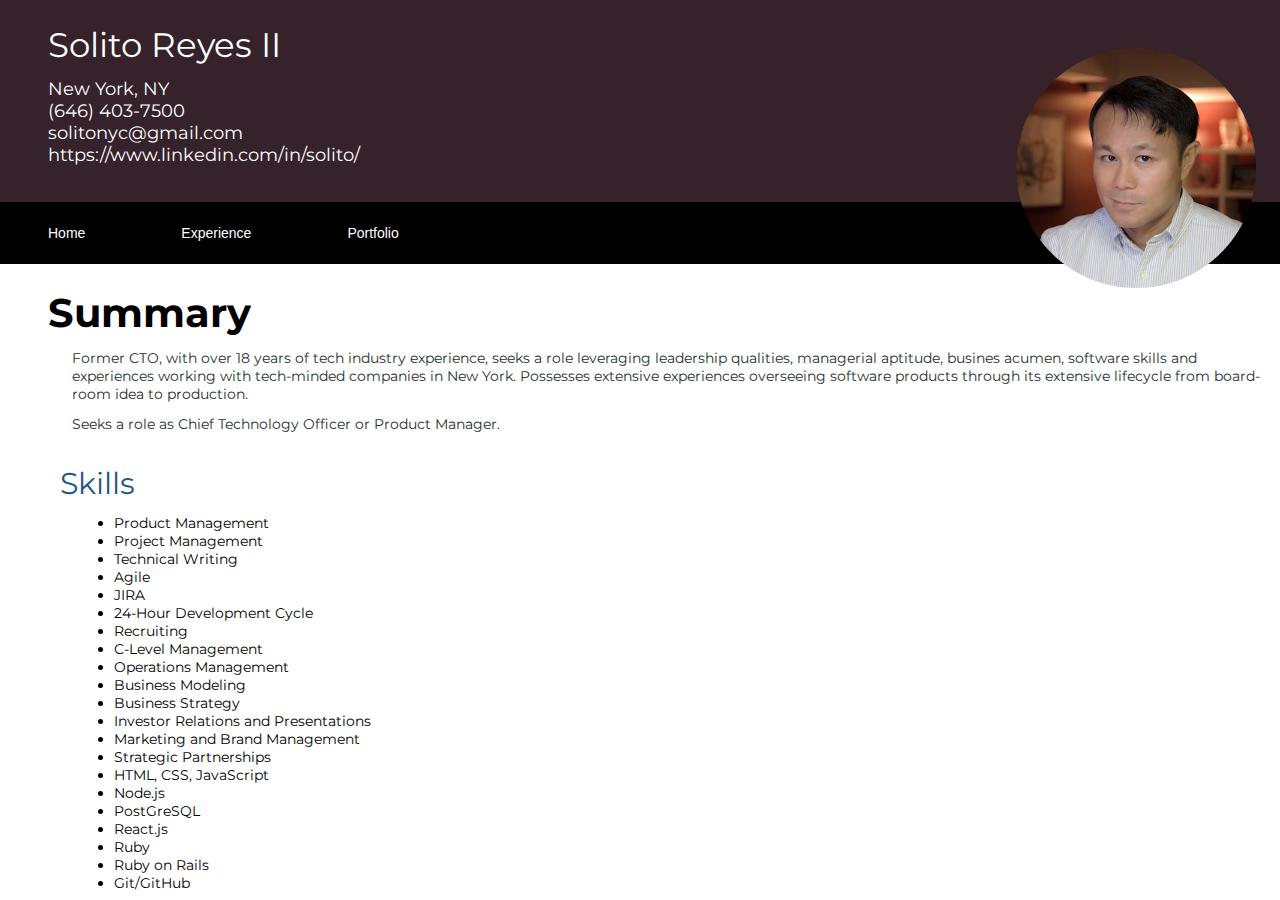
==== index.html @ 1f186f5e "complete boilerplate version" ====
<!DOCTYPE html>
<html>
<head>
	<title>Solito Reyes II</title>
	<link rel="stylesheet" type="text/css" href="styles.css">
	<script src="javascript.js"></script>
	<link href="https://fonts.googleapis.com/css?family=Montserrat" rel="stylesheet" type="text/css">
</head>
<body>
	<div class="header">
			<img class="headshot"; src="images/photo.png">
			<p class="name">Solito Reyes II</p>
			<p class="info">New York, NY <br />
			(646) 403-7500<br />
			solitonyc@gmail.com<br />
			<a class='linkedin_link' href="https://www.linkedin.com/in/solito/">https://www.linkedin.com/in/solito/</a></p>
	</div>
	<nav>
		<a href="index.html">Home</a>
		<a href="experience.html">Experience</a>
		<a href="portfolio.html">Portfolio</a>
		
	</nav>

	<div class="main">
		<h1>Summary</h1>
			<p>Former CTO, with over 18 years of tech industry experience, seeks a role leveraging leadership qualities, managerial aptitude, busines acumen, software skills and experiences working with tech-minded companies in New York. Possesses extensive experiences overseeing software products through its extensive lifecycle from board-room idea to production.</p>
			<p>Seeks a role as Chief Technology Officer or Product Manager.</p>

		<h2>Skills</h2>
				<ul>
					<li>Product Management</li>
					<li>Project Management</li>
					<li>Technical Writing</li>
					<li>Agile</li>
					<li>JIRA</li>
					<li>24-Hour Development Cycle</li>
					<li>Recruiting</li>		
				</ul><ul>
					<li>C-Level Management</li>
					<li>Operations Management</li>
					<li>Business Modeling</li>
					<li>Business Strategy</li>
					<li>Investor Relations and Presentations</li>
					<li>Marketing and Brand Management</li>
					<li>Strategic Partnerships</li>		
				</ul>
				<ul>
					<li>HTML, CSS, JavaScript</li>
					<li>Node.js</li>
					<li>PostGreSQL</li>
					<li>React.js</li>
					<li>Ruby</li>
					<li>Ruby on Rails</li>
					<li>Git/GitHub</li>		
				</ul>
				
				
	</div>
</body>
</html>
---- styles.css ----
@import url('https://fonts.googleapis.com/css?family=Montserrat');
	
	* {
		margin: 0;
		padding: 0;
		font-family: 'Montserrat', sans-serif;
		}
/* ------------------ header section ---------------------- */
	.header {
		background: #35222B;
		font-family: 'Montserrat', sans-serif;
		padding-left: 24px;
		padding-top: 24px;
		padding-bottom: 24px;
		text-align: left;		
		}
	.name {
		color: white;
		font-size: 34px;
		padding-left: 24px;
	}
	.info {
		color: white;
		font-size: 18px;
		padding-left: 24px;
	}
	h1.header {
		color: white;
		font-size: 24px;
		padding-left: 24px;
	}	
	p.header {
		color: white;
		font-size: 14px;
	}

	.linkedin_link {
		text-decoration: none;
		color: white;
	}

/* ---------------------- main body ---------------------------*/
	.main {
		padding-left: 24px;
	}
	
	h1 {
		font-size: 40px;
		color: black;
		padding-top: 24px;
		padding-left: 24px;
		padding-bottom: 12px;
		}
	h2 {
		font-size: 30px;
		font-weight: 400;
		color: #235789;	
		padding-top: 20px;
		padding-left: 36px;
		padding-bottom: 12px;
	}
	h3 {		
		font-size: 24px;
		font-weight: 400;
		color: #235789;	
		padding-left: 48px;
		padding-bottom: 12px;
	}
	p {
		font-size: 14px;
		color: #253031;
		padding-left: 48px;
		padding-bottom: 12px;
	}
	img {
		padding-top: 0px;
		padding-right: 0px;
	}
	img.headshot {
		float: right;
		max-height: 240px;
		padding: 24px;
	}
	img.mainpagephoto {
		float: center;
		width: 100%;
		padding-left: auto;
		padding-right: auto;
		padding-bottom: 24px;
		margin-top: 18px;
	}

/* ---------------- SKILLS SECTION -------------------- */
ul {
	padding-left: 90px;
	font-size: 14px;
}


/* Call Out Boxes */
	.greenquote {
		background-color: #D0FFAA;
		padding: 20px;
		margin-top: 10px;
		margin-left: auto;
		margin-right: auto;
		color:black;
		font-size: 18px;
		font-style: italic;
		text-align: left;
		width: 75%;
		border-radius: 24px;
	}

/* Navigation Bar CSS Effects Starts Here */
	nav {
		width: 100%;
		height: 62px;
		background-color: #000000;
	}
	nav a {
		display: block;
		float: left;
		font-family: sans-serif;
		font-size: 14px;
		color: white;
		background-color: #000000;
		padding: 23px 48px ;
		text-decoration: none;
	}
	nav a:hover {
		background-color: #D0FFAA;
		color: blue;
	}



	/* ------------------------------- EXPERIENCE PAGE STYLES ---------------------------------*/
	.job_title {
		font-size: 32px;
		padding-top: 24px;
		padding-left: 48px;
	}
	.company_name {
		font-size: 24px;
		padding-left: 60px;
	}
	.dates_employed {
		font-size: 16px;
		padding-left: 78px;
	}
	.employment_duration {
		font-size: 16px;
		padding-left: 78px;
	}
	.location_style {
		font-size: 16px;
		padding-left: 78px;
	}
	.job_description {
		font-size: 16px;
		padding-left: 78px;
		padding-right: 50px;
	}

	.experience_item_a {
		background: rgb(227, 228, 240);
		padding: 24px 0;
	}

	.experience_item_b {
		padding: 24px 0;
	}


	/* ----------------------------------------- Portfolio Styles ---------------------------------- */

	.link_app {
		padding-left: 48px;
	}

	.portfolio_item {
		padding: 24px;
		margin: 24px;
		border: 1px solid rgb(200, 205, 206);
		border-radius: 12px;
		background: rgb(227, 228, 240);
	}

	.portfolio_img {
		margin-left: 48px;
		margin-bottom: 24px;
		border: #ffffff 18px solid;
		border-radius: 12px;
	}
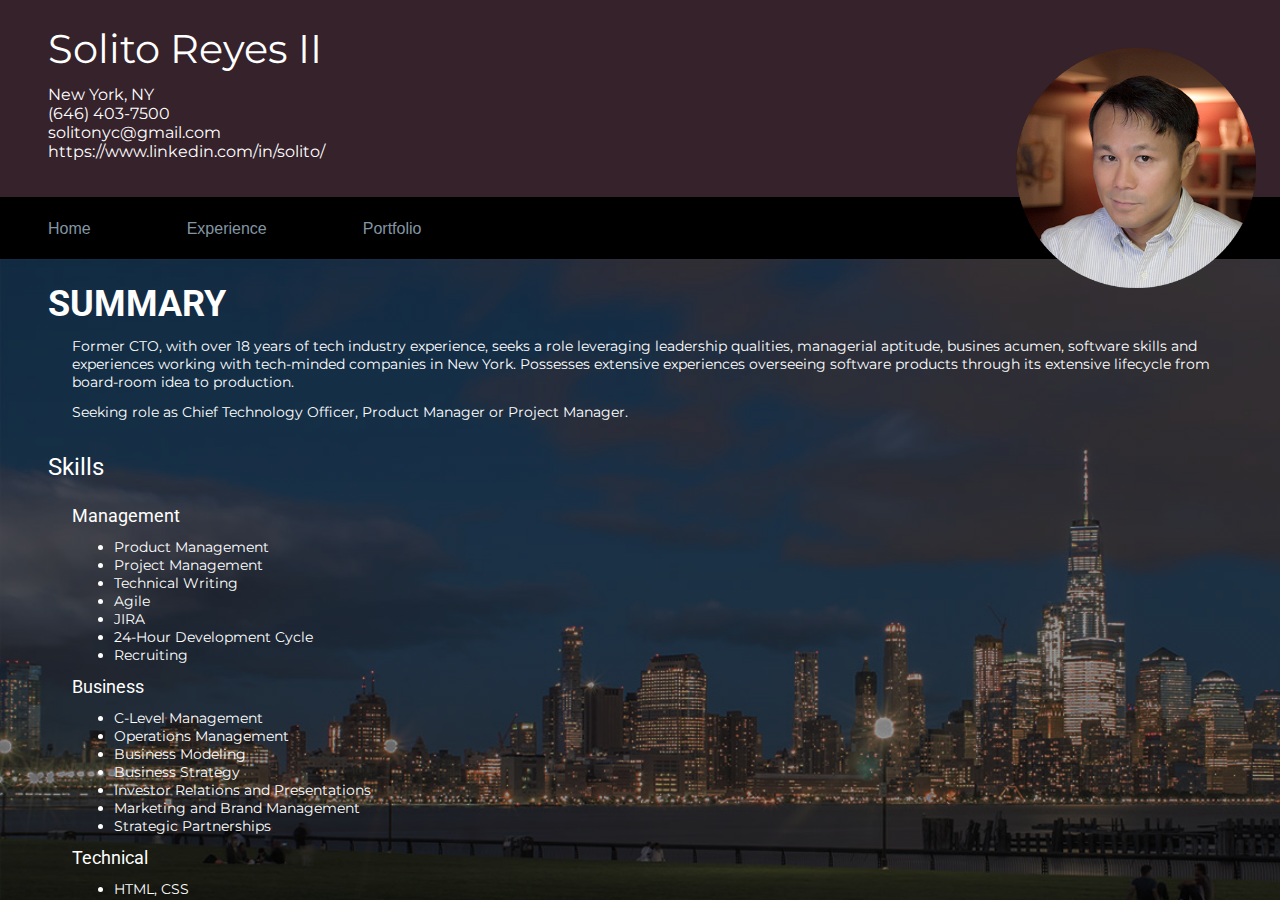
==== commit c61fa6f6: "updated styling across all pages, add background image for home page" ====
--- a/index.html
+++ b/index.html
@@ -22,13 +22,14 @@
 		
 	</nav>
 
-	<div class="main">
-		<h1>Summary</h1>
-			<p>Former CTO, with over 18 years of tech industry experience, seeks a role leveraging leadership qualities, managerial aptitude, busines acumen, software skills and experiences working with tech-minded companies in New York. Possesses extensive experiences overseeing software products through its extensive lifecycle from board-room idea to production.</p>
-			<p>Seeks a role as Chief Technology Officer or Product Manager.</p>
+	<div class="main_index">
+		<h1 class="home_page">Summary</h1>
+			<p class="home_page">Former CTO, with over 18 years of tech industry experience, seeks a role leveraging leadership qualities, managerial aptitude, busines acumen, software skills and experiences working with tech-minded companies in New York. Possesses extensive experiences overseeing software products through its extensive lifecycle from board-room idea to production.</p>
+			<p class="home_page">Seeking role as Chief Technology Officer, Product Manager or Project Manager.</p>
 
-		<h2>Skills</h2>
-				<ul>
+		<h2 class="home_page">Skills</h2>
+				<h4 class="home_page">Management</h4>
+				<ul class="home_page">
 					<li>Product Management</li>
 					<li>Project Management</li>
 					<li>Technical Writing</li>
@@ -36,7 +37,9 @@
 					<li>JIRA</li>
 					<li>24-Hour Development Cycle</li>
 					<li>Recruiting</li>		
-				</ul><ul>
+				</ul>
+				<h4 class="home_page">Business</h4>
+				<ul class="home_page">
 					<li>C-Level Management</li>
 					<li>Operations Management</li>
 					<li>Business Modeling</li>
@@ -45,11 +48,13 @@
 					<li>Marketing and Brand Management</li>
 					<li>Strategic Partnerships</li>		
 				</ul>
-				<ul>
-					<li>HTML, CSS, JavaScript</li>
+				<h4 class="home_page">Technical</h4>
+				<ul class="home_page">
+					<li>HTML, CSS</li>
+					<li>JavaScript</li>
 					<li>Node.js</li>
 					<li>PostGreSQL</li>
-					<li>React.js</li>
+					<li>React</li>
 					<li>Ruby</li>
 					<li>Ruby on Rails</li>
 					<li>Git/GitHub</li>		
--- a/styles.css
+++ b/styles.css
@@ -1,11 +1,12 @@
 	@import url('https://fonts.googleapis.com/css?family=Montserrat');
+	@import url('https://fonts.googleapis.com/css?family=Roboto:900&display=swap');
 	
 	* {
 		margin: 0;
 		padding: 0;
 		font-family: 'Montserrat', sans-serif;
 		}
-/* ------------------ header section ---------------------- */
+/* ------------ HEADER ---------------------- */
 	.header {
 		background: #35222B;
 		font-family: 'Montserrat', sans-serif;
@@ -16,12 +17,12 @@
 		}
 	.name {
 		color: white;
-		font-size: 34px;
+		font-size: 40px;
 		padding-left: 24px;
 	}
 	.info {
 		color: white;
-		font-size: 18px;
+		font-size: 16px;
 		padding-left: 24px;
 	}
 	h1.header {
@@ -39,30 +40,56 @@
 		color: white;
 	}
 
-/* ---------------------- main body ---------------------------*/
-	.main {
-		padding-left: 24px;
+/* ------------- BODY -------------- */
+body {
+	background-color: white;
+	
+}
+.main_index {
+		display: block;
+		position: fixed;
+		padding-left: 24px;
+		background-image: linear-gradient( rgba(0, 0, 0, 0.4), rgba(0, 0, 0, 0.4)), url(images/home_bg.jpg);
+		background-repeat: repeat;
+		background-size: cover;
+		background-color: #35222B;
+		height: 100%;
+		
 	}
 	
 	h1 {
-		font-size: 40px;
-		color: black;
+		font-family: 'Roboto', sans-serif;
+		font-size: 36px;
+		color: rgb(60, 61, 80);
 		padding-top: 24px;
 		padding-left: 24px;
 		padding-bottom: 12px;
+		text-transform: uppercase;
 		}
 	h2 {
-		font-size: 30px;
+		font-family: 'Roboto', sans-serif;
+		font-size: 24px;
 		font-weight: 400;
 		color: #235789;	
 		padding-top: 20px;
-		padding-left: 36px;
+		padding-left: 24px;
 		padding-bottom: 12px;
 	}
 	h3 {		
-		font-size: 24px;
+		font-family: 'Roboto', sans-serif;
+		font-size: 18px;
 		font-weight: 400;
 		color: #235789;	
+		padding-top: 12px;
+		padding-left: 48px;
+		padding-bottom: 12px;
+	}
+	h4 {
+		font-family: 'Roboto', sans-serif;
+		font-size: 18px;
+		font-weight: 400;
+		color: #235789;
+		padding-top: 12px;
 		padding-left: 48px;
 		padding-bottom: 12px;
 	}
@@ -70,6 +97,7 @@
 		font-size: 14px;
 		color: #253031;
 		padding-left: 48px;
+		padding-right: 24px;
 		padding-bottom: 12px;
 	}
 	img {
@@ -80,6 +108,8 @@
 		float: right;
 		max-height: 240px;
 		padding: 24px;
+		position: relative;
+		z-index: 5;
 	}
 	img.mainpagephoto {
 		float: center;
@@ -88,6 +118,12 @@
 		padding-right: auto;
 		padding-bottom: 24px;
 		margin-top: 18px;
+	}
+
+/* --------------- SUMMARY SECTION -------------------*/
+
+	.home_page {
+		color: white;
 	}
 
 /* ---------------- SKILLS SECTION -------------------- */
@@ -112,7 +148,7 @@
 		border-radius: 24px;
 	}
 
-/* Navigation Bar CSS Effects Starts Here */
+/* ------------- NAV BAR - ALL PAGES ------------ */
 	nav {
 		width: 100%;
 		height: 62px;
@@ -122,24 +158,26 @@
 		display: block;
 		float: left;
 		font-family: sans-serif;
-		font-size: 14px;
-		color: white;
+		font-size: 16px;
+		color: rgb(131, 149, 163);
 		background-color: #000000;
 		padding: 23px 48px ;
 		text-decoration: none;
 	}
 	nav a:hover {
 		background-color: #D0FFAA;
-		color: blue;
-	}
-
-
-
-	/* ------------------------------- EXPERIENCE PAGE STYLES ---------------------------------*/
+		color: rgb(34, 34, 41);
+	}
+
+
+
+	/* ----------- EXPERIENCE PAGE  --------------------*/
 	.job_title {
 		font-size: 32px;
+		font-weight: 900;
 		padding-top: 24px;
 		padding-left: 48px;
+
 	}
 	.company_name {
 		font-size: 24px;
@@ -164,7 +202,7 @@
 	}
 
 	.experience_item_a {
-		background: rgb(227, 228, 240);
+		background: #D0FFAA;
 		padding: 24px 0;
 	}
 
@@ -173,23 +211,48 @@
 	}
 
 
-	/* ----------------------------------------- Portfolio Styles ---------------------------------- */
-
+	/* -------------- PORTFOLIO PAGE ------------------- */
+
+	.main_container {
+		display: flex;
+		flex-direction: column;
+		flex-wrap: wrap;
+		flex-flow: wrap;
+		justify-content: center;
+		align-items: cent;
+		flex-grow: 0;
+	}
+	
 	.link_app {
 		padding-left: 48px;
 	}
 
-	.portfolio_item {
+	.portfolio_card {
 		padding: 24px;
 		margin: 24px;
-		border: 1px solid rgb(200, 205, 206);
-		border-radius: 12px;
-		background: rgb(227, 228, 240);
+		border-radius: 18px;
+		background: #D0FFAA;
+		min-height: 600px;
+		width: 700px;
+	}
+
+	.portfolio_title {
+		color: #000000;
+		padding-left: 48px;
+	}
+
+	.portfolio_content {
+		padding-left: 48px;
+	}
+
+	.img_click {
+		font-style: italic;
+		color: rgb(45, 13, 160);
 	}
 
 	.portfolio_img {
 		margin-left: 48px;
 		margin-bottom: 24px;
-		border: #ffffff 18px solid;
+		border: rgb(12, 12, 12) 2px solid;
 		border-radius: 12px;
 	}
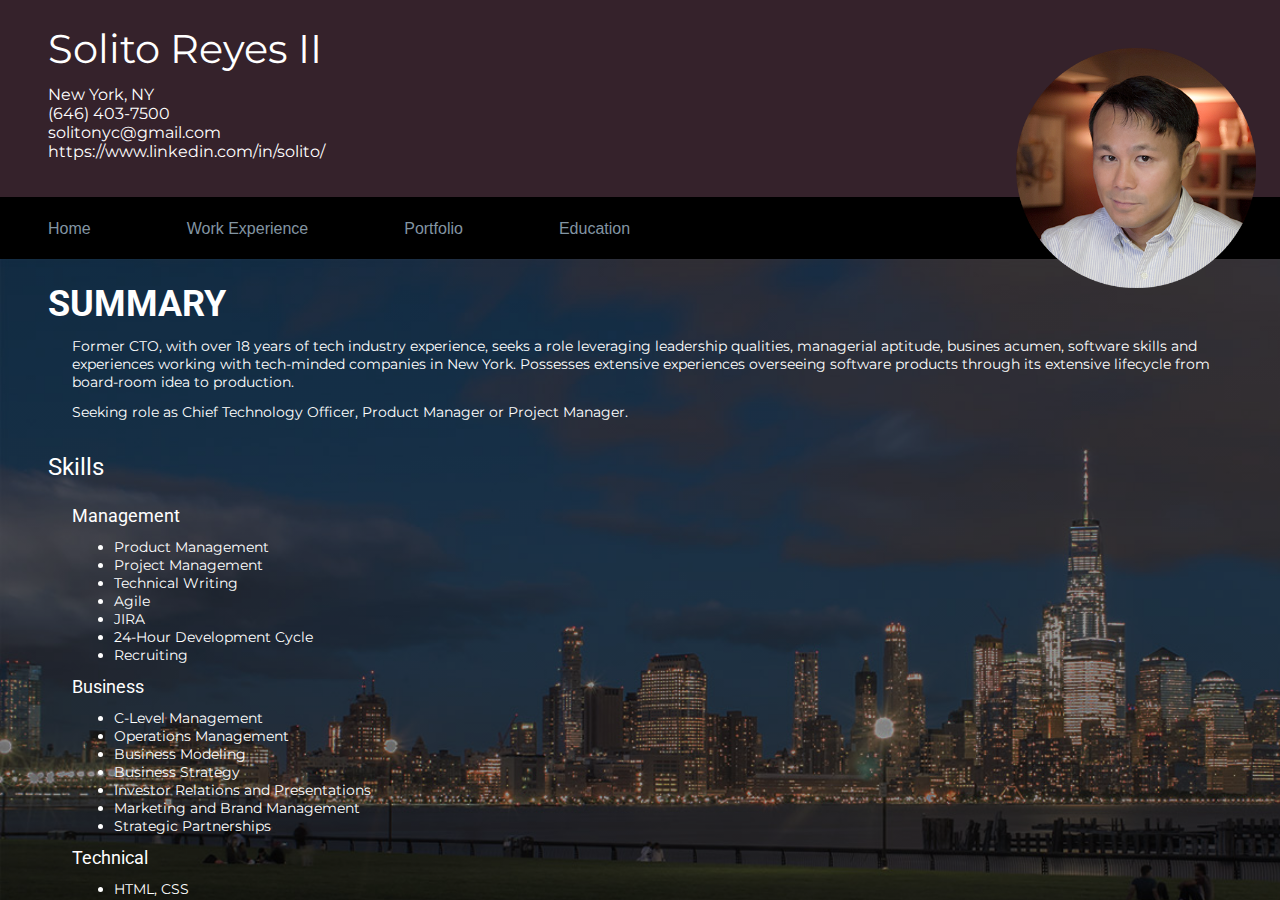
==== commit 56e414d6: "add education page w styles" ====
--- a/index.html
+++ b/index.html
@@ -17,8 +17,9 @@
 	</div>
 	<nav>
 		<a href="index.html">Home</a>
-		<a href="experience.html">Experience</a>
+		<a href="experience.html">Work Experience</a>
 		<a href="portfolio.html">Portfolio</a>
+		<a href="education.html">Education</a>
 		
 	</nav>
 
--- a/styles.css
+++ b/styles.css
@@ -256,3 +256,29 @@
 		border: rgb(12, 12, 12) 2px solid;
 		border-radius: 12px;
 	}
+
+	/* -------------- EDUCATION PAGE --------------------- */
+	.education_item_a {
+		background: #D0FFAA;
+		padding: 24px 0;
+	}
+	.education_item_b {
+		padding: 24px 0;
+	}
+	.school_name {
+		font-size: 24px;
+		padding-left: 60px;
+	}
+	.degree_name {
+		font-size: 16px;
+		font-weight: 900;
+		padding-left: 78px;
+	}
+	.degree_descrip {
+		font-size: 14px;
+		padding-left: 78px;
+	}
+	.location_style {
+		font-size: 14px;
+		padding-left: 78px;
+	}
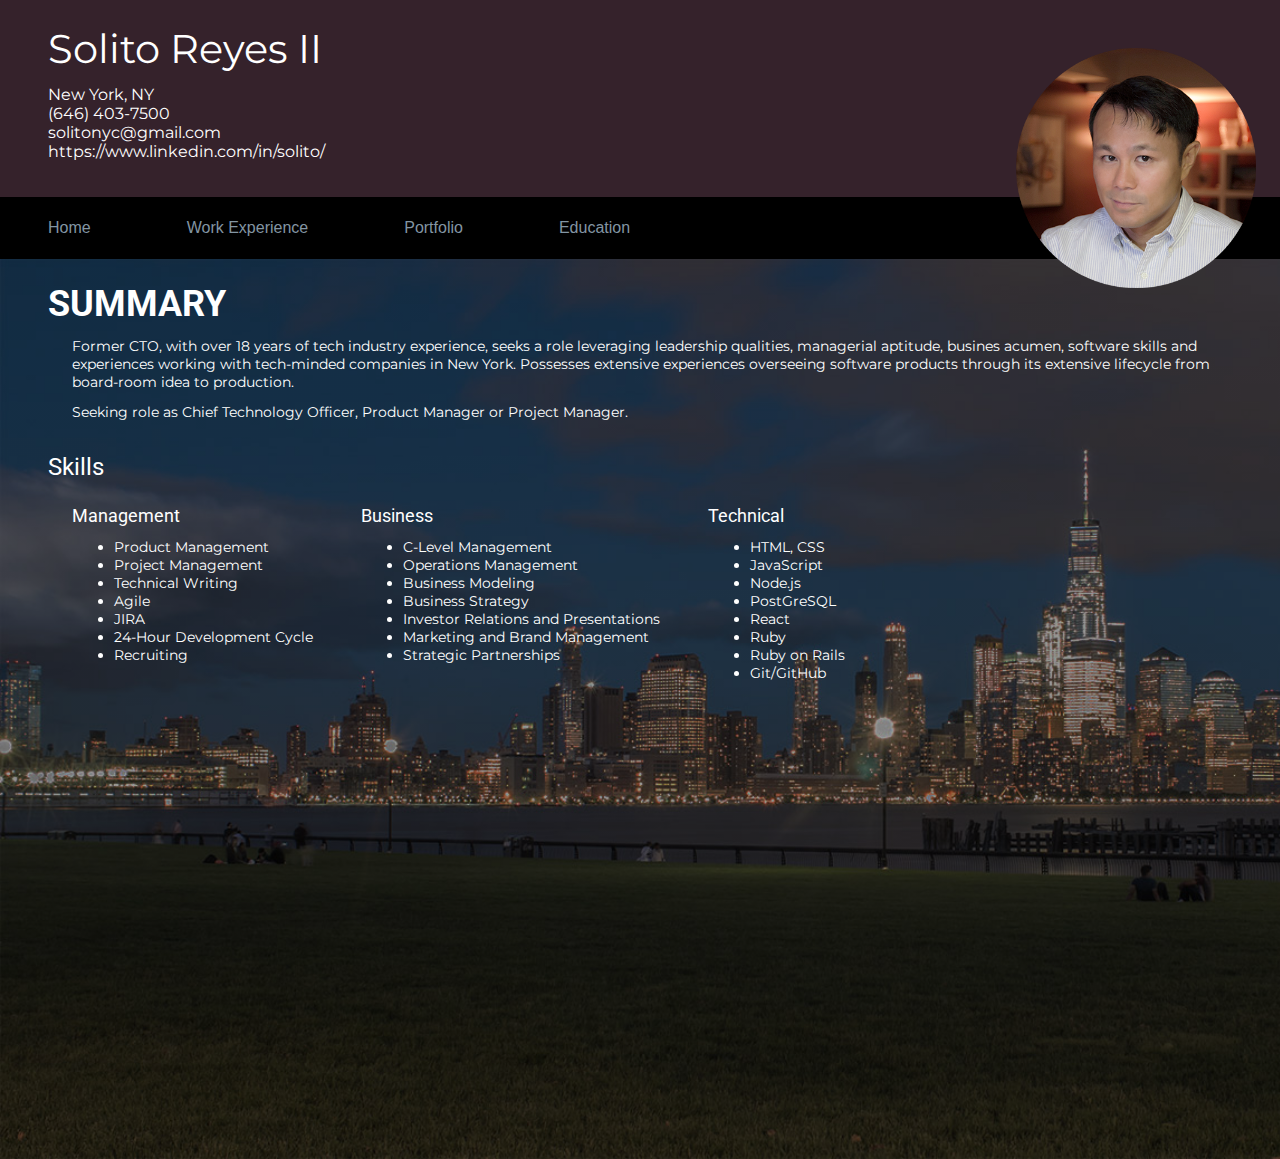
==== commit 9644241f: "skills section revision" ====
--- a/index.html
+++ b/index.html
@@ -29,39 +29,45 @@
 			<p class="home_page">Seeking role as Chief Technology Officer, Product Manager or Project Manager.</p>
 
 		<h2 class="home_page">Skills</h2>
-				<h4 class="home_page">Management</h4>
-				<ul class="home_page">
-					<li>Product Management</li>
-					<li>Project Management</li>
-					<li>Technical Writing</li>
-					<li>Agile</li>
-					<li>JIRA</li>
-					<li>24-Hour Development Cycle</li>
-					<li>Recruiting</li>		
-				</ul>
-				<h4 class="home_page">Business</h4>
-				<ul class="home_page">
-					<li>C-Level Management</li>
-					<li>Operations Management</li>
-					<li>Business Modeling</li>
-					<li>Business Strategy</li>
-					<li>Investor Relations and Presentations</li>
-					<li>Marketing and Brand Management</li>
-					<li>Strategic Partnerships</li>		
-				</ul>
-				<h4 class="home_page">Technical</h4>
-				<ul class="home_page">
-					<li>HTML, CSS</li>
-					<li>JavaScript</li>
-					<li>Node.js</li>
-					<li>PostGreSQL</li>
-					<li>React</li>
-					<li>Ruby</li>
-					<li>Ruby on Rails</li>
-					<li>Git/GitHub</li>		
-				</ul>
-				
-				
+			<div class="skills_columns">
+				<div class="column_management">
+					<h4 class="home_page">Management</h4>
+					<ul class="home_page">
+						<li>Product Management</li>
+						<li>Project Management</li>
+						<li>Technical Writing</li>
+						<li>Agile</li>
+						<li>JIRA</li>
+						<li>24-Hour Development Cycle</li>
+						<li>Recruiting</li>		
+					</ul>
+				</div>
+				<div class="column_business">
+					<h4 class="home_page">Business</h4>
+					<ul class="home_page">
+						<li>C-Level Management</li>
+						<li>Operations Management</li>
+						<li>Business Modeling</li>
+						<li>Business Strategy</li>
+						<li>Investor Relations and Presentations</li>
+						<li>Marketing and Brand Management</li>
+						<li>Strategic Partnerships</li>		
+					</ul>
+				</div>
+				<div class="column_technical">
+					<h4 class="home_page">Technical</h4>
+					<ul class="home_page">
+						<li>HTML, CSS</li>
+						<li>JavaScript</li>
+						<li>Node.js</li>
+						<li>PostGreSQL</li>
+						<li>React</li>
+						<li>Ruby</li>
+						<li>Ruby on Rails</li>
+						<li>Git/GitHub</li>		
+					</ul>
+				</div>
+		</div>
 	</div>
 </body>
 </html>--- a/styles.css
+++ b/styles.css
@@ -47,16 +47,34 @@
 }
 .main_index {
 		display: block;
-		position: fixed;
+		position: absolute;
 		padding-left: 24px;
 		background-image: linear-gradient( rgba(0, 0, 0, 0.4), rgba(0, 0, 0, 0.4)), url(images/home_bg.jpg);
-		background-repeat: repeat;
+		background-repeat: none;
 		background-size: cover;
 		background-color: #35222B;
 		height: 100%;
 		
 	}
 	
+.skills_columns {
+		display: flex;
+		padding-right: 24px;
+
+}
+
+.column_management {
+
+}
+
+.column_business {
+
+}
+
+.column_technical {
+
+}
+
 	h1 {
 		font-family: 'Roboto', sans-serif;
 		font-size: 36px;
@@ -161,7 +179,7 @@
 		font-size: 16px;
 		color: rgb(131, 149, 163);
 		background-color: #000000;
-		padding: 23px 48px ;
+		padding: 22px 48px ;
 		text-decoration: none;
 	}
 	nav a:hover {
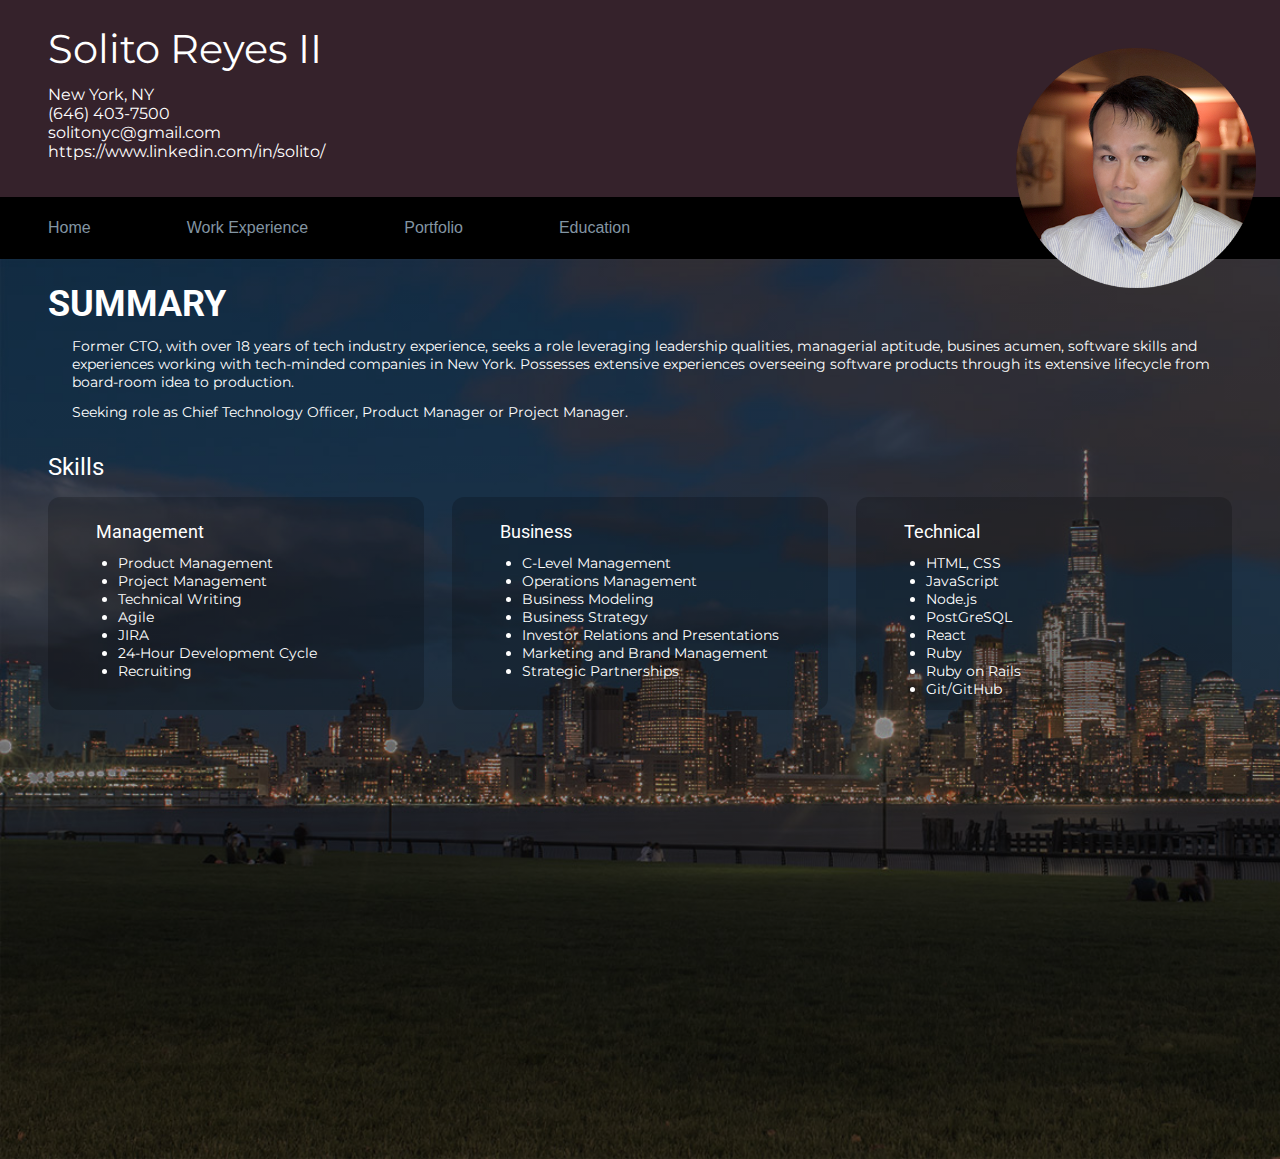
==== commit 157c93af: "list revision and skills cards" ====
--- a/index.html
+++ b/index.html
@@ -29,10 +29,10 @@
 			<p class="home_page">Seeking role as Chief Technology Officer, Product Manager or Project Manager.</p>
 
 		<h2 class="home_page">Skills</h2>
-			<div class="skills_columns">
-				<div class="column_management">
-					<h4 class="home_page">Management</h4>
-					<ul class="home_page">
+			<div class="skills_container">
+				<div class="column_container">
+					<h4 class="column_headline">Management</h4>
+					<ul class="column_list">
 						<li>Product Management</li>
 						<li>Project Management</li>
 						<li>Technical Writing</li>
@@ -42,9 +42,9 @@
 						<li>Recruiting</li>		
 					</ul>
 				</div>
-				<div class="column_business">
-					<h4 class="home_page">Business</h4>
-					<ul class="home_page">
+				<div class="column_container">
+					<h4 class="column_headline">Business</h4>
+					<ul class="column_list">
 						<li>C-Level Management</li>
 						<li>Operations Management</li>
 						<li>Business Modeling</li>
@@ -54,9 +54,9 @@
 						<li>Strategic Partnerships</li>		
 					</ul>
 				</div>
-				<div class="column_technical">
-					<h4 class="home_page">Technical</h4>
-					<ul class="home_page">
+				<div class="column_container">
+					<h4 class="column_headline">Technical</h4>
+					<ul class="column_list">
 						<li>HTML, CSS</li>
 						<li>JavaScript</li>
 						<li>Node.js</li>
--- a/styles.css
+++ b/styles.css
@@ -57,21 +57,30 @@
 		
 	}
 	
-.skills_columns {
+.skills_container {
 		display: flex;
+		flex-direction: row;
+		flex-wrap: wrap;
 		padding-right: 24px;
-
-}
-
-.column_management {
-
-}
-
-.column_business {
-
-}
-
-.column_technical {
+		justify-content: space-evenly;
+}
+
+.column_container {
+		width: 376px;
+		background-color: rgba(0, 0, 0, 0.2);
+		border-radius: 12px;
+		padding-bottom: 12px;
+		padding-top: 12px;
+		margin: 4px;
+}
+
+.column_headline {
+		color: white;
+
+}
+
+.column_list {
+		color: white;
 
 }
 
@@ -146,7 +155,7 @@
 
 /* ---------------- SKILLS SECTION -------------------- */
 ul {
-	padding-left: 90px;
+	padding-left: 70px;
 	font-size: 14px;
 }
 
@@ -249,7 +258,7 @@
 		padding: 24px;
 		margin: 24px;
 		border-radius: 18px;
-		background: #D0FFAA;
+		background: rgba(208,255,170,0.5);
 		min-height: 600px;
 		width: 700px;
 	}
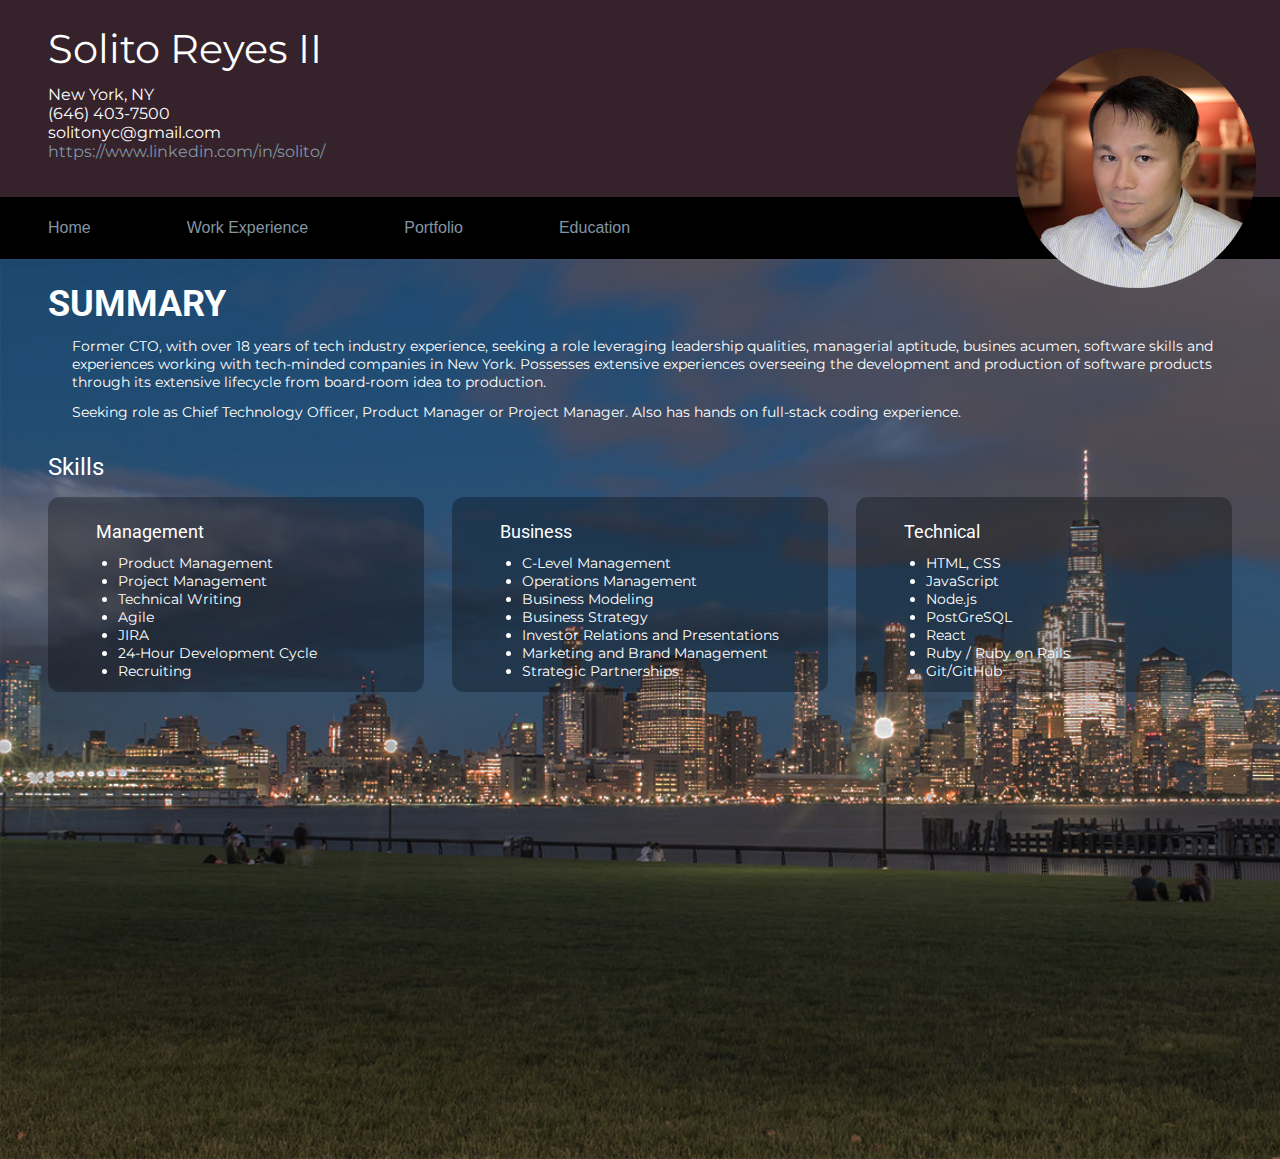
==== commit 1f8a3780: "more style tweaks, education page remove dates" ====
--- a/index.html
+++ b/index.html
@@ -25,8 +25,8 @@
 
 	<div class="main_index">
 		<h1 class="home_page">Summary</h1>
-			<p class="home_page">Former CTO, with over 18 years of tech industry experience, seeks a role leveraging leadership qualities, managerial aptitude, busines acumen, software skills and experiences working with tech-minded companies in New York. Possesses extensive experiences overseeing software products through its extensive lifecycle from board-room idea to production.</p>
-			<p class="home_page">Seeking role as Chief Technology Officer, Product Manager or Project Manager.</p>
+			<p class="home_page">Former CTO, with over 18 years of tech industry experience, seeking a role leveraging leadership qualities, managerial aptitude, busines acumen, software skills and experiences working with tech-minded companies in New York. Possesses extensive experiences overseeing the development and production of software products through its extensive lifecycle from board-room idea to production.</p>
+			<p class="home_page">Seeking role as Chief Technology Officer, Product Manager or Project Manager. Also has hands on full-stack coding experience.</p>
 
 		<h2 class="home_page">Skills</h2>
 			<div class="skills_container">
@@ -62,8 +62,7 @@
 						<li>Node.js</li>
 						<li>PostGreSQL</li>
 						<li>React</li>
-						<li>Ruby</li>
-						<li>Ruby on Rails</li>
+						<li>Ruby / Ruby on Rails</li>
 						<li>Git/GitHub</li>		
 					</ul>
 				</div>
--- a/styles.css
+++ b/styles.css
@@ -37,7 +37,7 @@
 
 	.linkedin_link {
 		text-decoration: none;
-		color: white;
+		color: rgb(131, 149, 163);
 	}
 
 /* ------------- BODY -------------- */
@@ -49,7 +49,7 @@
 		display: block;
 		position: absolute;
 		padding-left: 24px;
-		background-image: linear-gradient( rgba(0, 0, 0, 0.4), rgba(0, 0, 0, 0.4)), url(images/home_bg.jpg);
+		background-image: url(images/home_bg.jpg);
 		background-repeat: none;
 		background-size: cover;
 		background-color: #35222B;
@@ -67,7 +67,7 @@
 
 .column_container {
 		width: 376px;
-		background-color: rgba(0, 0, 0, 0.2);
+		background-color: rgba(0, 0, 0, 0.3);
 		border-radius: 12px;
 		padding-bottom: 12px;
 		padding-top: 12px;
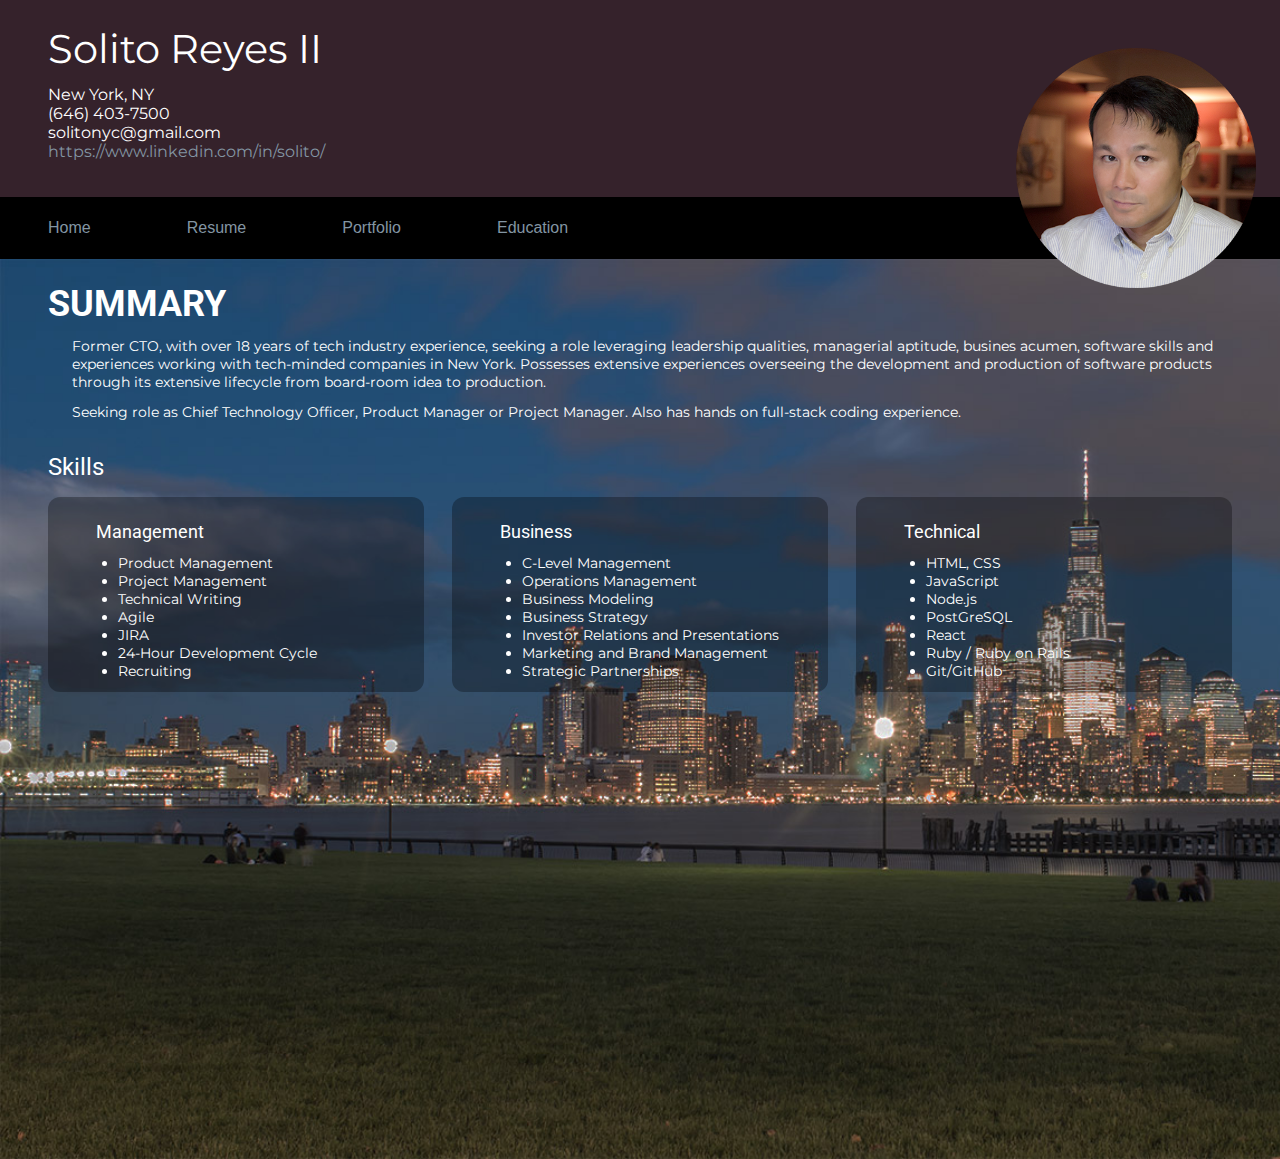
==== commit e55ec9b1: "update term Experience or Work Experience to the term Resume in the navigation bars across the site" ====
--- a/index.html
+++ b/index.html
@@ -13,11 +13,11 @@
 			<p class="info">New York, NY <br />
 			(646) 403-7500<br />
 			solitonyc@gmail.com<br />
-			<a class='linkedin_link' href="https://www.linkedin.com/in/solito/">https://www.linkedin.com/in/solito/</a></p>
+			<a class='linkedin_link' href="https://www.linkedin.com/in/solito/" target="_blank">https://www.linkedin.com/in/solito/</a></p>
 	</div>
 	<nav>
 		<a href="index.html">Home</a>
-		<a href="experience.html">Work Experience</a>
+		<a href="experience.html">Resume</a>
 		<a href="portfolio.html">Portfolio</a>
 		<a href="education.html">Education</a>
 		
